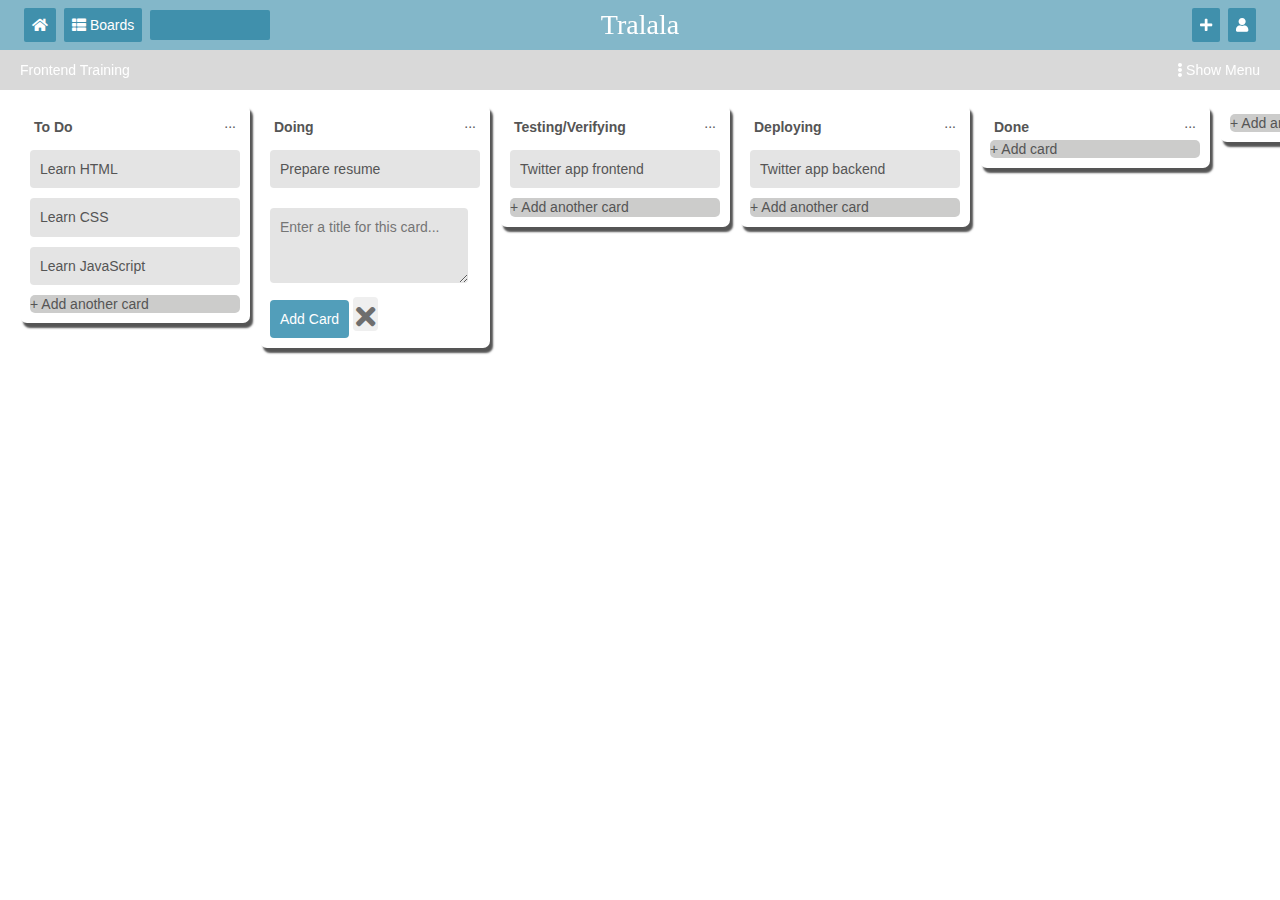
==== assignment.html @ 00f2d836 "intial stage" ====
<!DOCTYPE html>
<html lang="en">

<head>
    <meta charset="UTF-8">
    <meta name="viewport" content="width=device-width, initial-scale=1.0">
    <title>Assignment</title>
    <link rel="stylesheet" href="assignment.css">
    <link rel="stylesheet" href="https://cdnjs.cloudflare.com/ajax/libs/font-awesome/5.11.2/css/all.min.css">
</head>

<body>
    <nav class="navbar">
        <ul class="Menu">
            <li class="pointer point">
                <i class="home fas fa-home"></i>
            </li>
            <li class="pointer point">
                <i class="Boards fas fa-th-list"></i>
                Boards
            </li>
            <li class="M-input">
                <input type="text" />
            </li>
        </ul>
        <div class="Title">
            Tralala
        </div>
        <div class="Top-Rside">
            <span class="pointer point">
                <i class="fas fa-plus" id="add-Board"></i>
            </span>
            <span class="pointer point">
                <i class="fas fa-user" id="profile-image"></i>
            </span>
        </div>
    </nav>
    <div class="Board-container">
        <div class="Board-menu">
            <div class="Board-title">Frontend Training</div>
            <div class="pointer">
                <i class="fas fa-ellipsis-v"></i>
                Show Menu
            </div>
        </div>
        <div class="Board">
            <div class="task-list-wrapper">
                <div class="task-list">
                    <div class="task-list-title-container">
                        <h3 class="task-list-title">To Do</h3>
                        <span class="task-list-more pointer">...</span>
                    </div>
                    <div class="task pointer">
                        Learn HTML
                        <i class="task-edit fas fa-pencil-alt pointer"></i>
                    </div>
                    <div class="task pointer">
                        Learn CSS
                        <i class="task-edit fas fa-pencil-alt pointer"></i>
                    </div>
                    <div class="task pointer">
                        Learn JavaScript
                        <i class="task-edit fas fa-pencil-alt pointer"></i>
                    </div>
                    <div class="add-card-message pointer">+ Add another card</div>
                </div>
            </div>
            <div class="task-list-wrapper">
                <div class="task-list">
                    <div class="task-list-title-container">
                        <h3 class="task-list-title">Doing</h3>
                        <span class="task-list-more pointer">...</span>
                    </div>
                    <div class="task pointer">Prepare resume</div>
                    <div class="add-card-form">
                        <form>
                            <textarea rows="3" placeholder="Enter a title for this card..."
                                class="full-width-input"></textarea>
                            <div class="add-card-form-Top-Rside">
                                <button class="button">Add Card</button>
                                <button type="reset" class="reset"> <i
                                        class="fas fa-2x fa-times add-card-cancel pointer"></i></button>
                            </div>
                        </form>
                    </div>
                </div>
            </div>
            <div class="task-list-wrapper">
                <div class="task-list">
                    <div class="task-list-title-container">
                        <h3 class="task-list-title">Testing/Verifying</h3>
                        <span class="task-list-more pointer">...</span>
                    </div>
                    <div class="task pointer">Twitter app frontend</div>
                    <div class="add-card-message pointer">+ Add another card</div>
                </div>
            </div>
            <div class="task-list-wrapper">
                <div class="task-list">
                    <div class="task-list-title-container">
                        <h3 class="task-list-title">Deploying</h3>
                        <span class="task-list-more pointer">...</span>
                    </div>
                    <div class="task pointer">Twitter app backend</div>
                    <div class="add-card-message pointer">+ Add another card</div>
                </div>
            </div>
            <div class="task-list-wrapper">
                <div class="task-list">
                    <div class="task-list-title-container">
                        <h3 class="task-list-title">Done</h3>
                        <span class="task-list-more pointer">...</span>
                    </div>
                    <div class="add-card-message pointer">+ Add card</div>
                </div>
            </div>
            <div class="task-list-wrapper">
                <div class="task-list">
                    <div class="add-list-message pointer">+ Add another list</div>
                </div>
            </div>
            <div class="task-list-wrapper">
                <div class="task-list">
                    <div class="add-card-form">
                        <form>
                            <textarea rows="3" placeholder="Enter list title..." class="full-width-input"></textarea>
                            <div class="add-list-form-actions">
                                <button class="button">Add List</button>
                                <button class="reset" type="reset"> <i
                                        class="fas fa-2x fa-times add-card-cancel pointer"></i></button>
                            </div>
                        </form>
                    </div>
                </div>
            </div>
        </div>
    </div>
</body>

</html>
---- assignment.css ----
* {
    box-sizing: border-box;

    margin: 0;
    padding: 0;
    border: 0;
    font-size: 100%;
    font: inherit;
    vertical-align: baseline;
}

body {
    background-image: url("https://images.pexels.com/photos/531880/pexels-photo-531880.jpeg?auto=compress&cs=tinysrgb&w=1260&h=750&dpr=1");
    background-size: cover;
    background-attachment: fixed;
    font-family: Segoe UI, Roboto, "Helvetica Neue", sans-serif;
    line-height: 1.3;

    font-size: 14px;
    color: #555;
    margin-bottom: 0;
    overflow-x: hidden;
}

.navbar {
    position: fixed;
    top: 0;
    left: 0;
    right: 0;
    display: flex;
    justify-content: space-between;
    height: 50px;
    text-align: center;
    padding: 8px 20px;
    background-color: rgba(64, 144, 172, 0.65);
    color: white;
}

.navbar .Title {
    justify-content: space-around;
    font-family: "Comic Sans", "Comic Sans MS", cursive;
    font-size: 2em;
}

.navbar>* {
    width: 300px;
    display: flex;
    flex-direction: row;
    align-items: center;
}

.navbar .Menu>*,
.navbar .Top-Rside>* {
    display: inline-block;
    padding: 8px;
    border-radius: 2px;
    margin: 0px 4px;
    background-color: rgba(64, 144, 172, 1);
}

li:hover {
    background-color: rgb(49, 114, 138);
}

.navbar .Menu {
    justify-content: flex-start;
}

.navbar .M-input {
    background-color: transparent;
    padding: 0;
}

.navbar .M-input input {
    width: 120px;
    padding: 4px 0.5em;
    border: none;
    border-radius: 2px;
    outline: none;
    background-color: rgba(64, 144, 172, 1);
    color: white;
    font-size: 1.15em;
    line-height: 1.4;
    color: black;
}

.navbar .M-input input:focus {
    background-color: white;
}

.navbar .Top-Rside {
    justify-content: flex-end;
}


.pointer {
    cursor: pointer !important;
}

.pointer:hover {
    color: #afaeae;
}

.point:hover {
    background-color: rgb(45, 102, 122);
}

ul {
    list-style: none;
}

.Board {
    display: flex;
    flex-basis: 100%;
    flex-wrap: nowrap;
    overflow: auto;
    margin-top: 20px;
    padding: 84px 20px 20px;
}


.Board-container {
    display: flex;
    height: 100vh;
    overflow-y: hidden;
}

.Board-menu {
    position: fixed;
    top: 50px;
    right: 0px;
    left: 0px;
    display: flex;
    justify-content: space-between;
    align-items: center;
    height: 40px;
    padding: 0 20px;
    color: black;
    background-color: rgba(128, 128, 128, 0.3);
    color: white;
}

.task-list-wrapper {
    flex-shrink: 0;
    flex-basis: 240px;
    max-height: 100%;
    overflow: hidden;
}

.task-list {
    padding: 10px;
    margin-right: 10px;
    border-radius: 7px;
    background-color: rgba(255, 255, 255, 1);
    box-shadow: 3px 5px 2px;

}

.task-list-title-container {
    display: flex;
    justify-content: space-between;
}

.task-list-title {
    margin: 4px;
    font-weight: bold;
}

.task-list-more {
    margin: 0 4px;
}

.task,
.full-width-input {
    padding: 10px;
    margin: 10px 0;
    background-color: rgba(221, 221, 221, 0.8);
}

.task .task-edit {
    float: right;
    display: none;
    color: #000;

}

.task:hover .task-edit {
    display: inline;
}

.add-card-message,
.add-list-message {
    background-color: rgba(153, 153, 151, 0.5);
    border-radius: 5px;
}

.task-list .task,
.task-list input,
.task-list textarea,
.task-list button {
    border-radius: 4px;
}

input,
textarea {
    border: none;
    outline: none;
}


.add-card-button,
.add-list-button {
    margin-right: 8px;
}

.add-card-cancel,
.add-list-cancel {
    position: relative;
    top: 3px;
}

.button {
    margin: auto;
    padding: 10px;
    color: white;
    background-color: rgba(63, 148, 179, 0.9);
    border: 1px;

}

.button:hover {
    background-color: rgb(0, 132, 255);
}

.reset {
    color: #6e6e6e;
    padding: 3px;
}
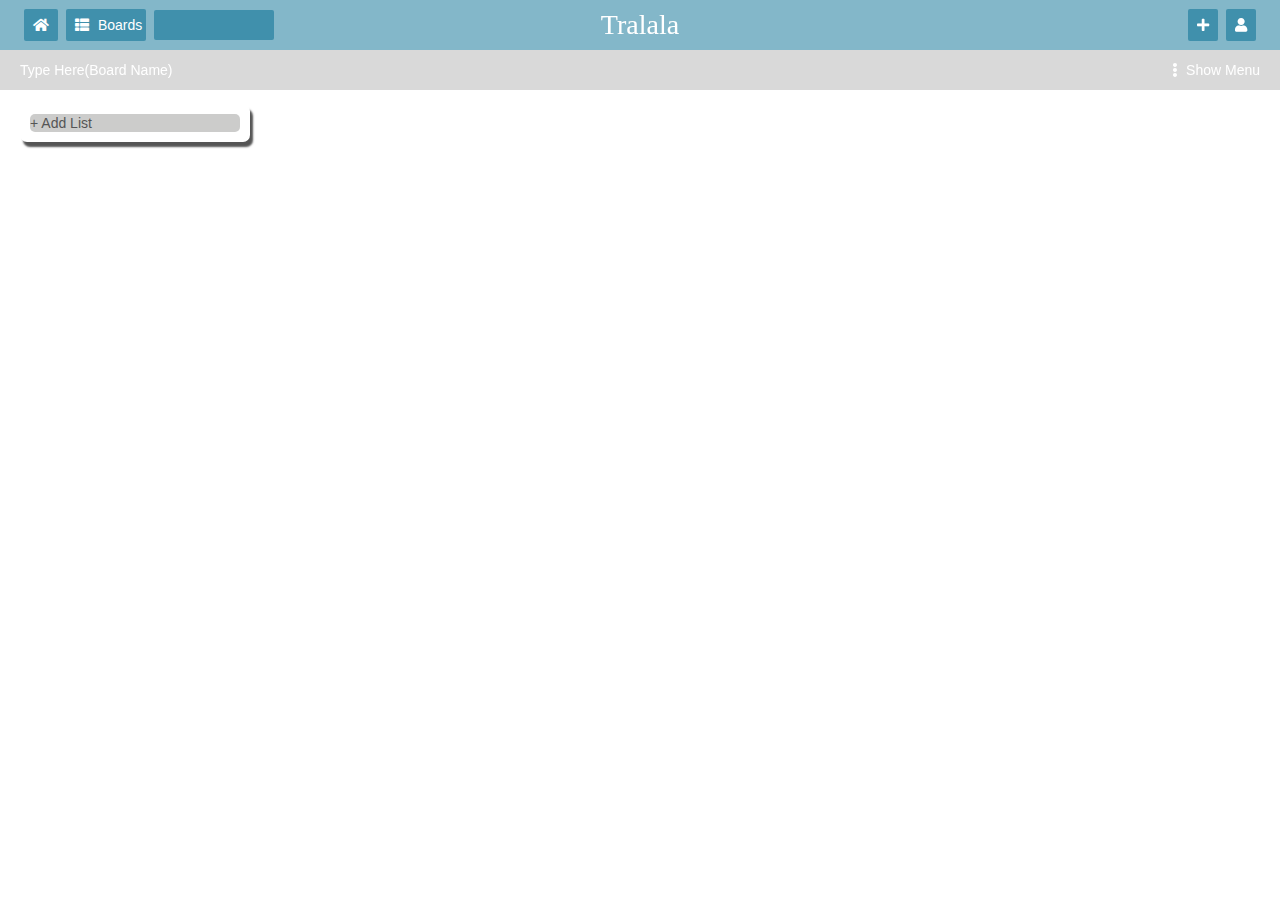
==== commit 2a62218b: "3rd commit" ====
--- a/assignment.html
+++ b/assignment.html
@@ -1,6 +1,5 @@
 <!DOCTYPE html>
 <html lang="en">
-
 <head>
     <meta charset="UTF-8">
     <meta name="viewport" content="width=device-width, initial-scale=1.0">
@@ -8,7 +7,6 @@
     <link rel="stylesheet" href="assignment.css">
     <link rel="stylesheet" href="https://cdnjs.cloudflare.com/ajax/libs/font-awesome/5.11.2/css/all.min.css">
 </head>
-
 <body>
     <nav class="navbar">
         <ul class="Menu">
@@ -20,7 +18,7 @@
                 Boards
             </li>
             <li class="M-input">
-                <input type="text" />
+                <input type="text" id="in">
             </li>
         </ul>
         <div class="Title">
@@ -37,104 +35,19 @@
     </nav>
     <div class="Board-container">
         <div class="Board-menu">
-            <div class="Board-title">Frontend Training</div>
+            <div class="Board-title"></div>
             <div class="pointer">
-                <i class="fas fa-ellipsis-v"></i>
-                Show Menu
-            </div>
-        </div>
-        <div class="Board">
-            <div class="task-list-wrapper">
-                <div class="task-list">
-                    <div class="task-list-title-container">
-                        <h3 class="task-list-title">To Do</h3>
-                        <span class="task-list-more pointer">...</span>
-                    </div>
-                    <div class="task pointer">
-                        Learn HTML
-                        <i class="task-edit fas fa-pencil-alt pointer"></i>
-                    </div>
-                    <div class="task pointer">
-                        Learn CSS
-                        <i class="task-edit fas fa-pencil-alt pointer"></i>
-                    </div>
-                    <div class="task pointer">
-                        Learn JavaScript
-                        <i class="task-edit fas fa-pencil-alt pointer"></i>
-                    </div>
-                    <div class="add-card-message pointer">+ Add another card</div>
-                </div>
-            </div>
-            <div class="task-list-wrapper">
-                <div class="task-list">
-                    <div class="task-list-title-container">
-                        <h3 class="task-list-title">Doing</h3>
-                        <span class="task-list-more pointer">...</span>
-                    </div>
-                    <div class="task pointer">Prepare resume</div>
-                    <div class="add-card-form">
-                        <form>
-                            <textarea rows="3" placeholder="Enter a title for this card..."
-                                class="full-width-input"></textarea>
-                            <div class="add-card-form-Top-Rside">
-                                <button class="button">Add Card</button>
-                                <button type="reset" class="reset"> <i
-                                        class="fas fa-2x fa-times add-card-cancel pointer"></i></button>
-                            </div>
-                        </form>
-                    </div>
-                </div>
-            </div>
-            <div class="task-list-wrapper">
-                <div class="task-list">
-                    <div class="task-list-title-container">
-                        <h3 class="task-list-title">Testing/Verifying</h3>
-                        <span class="task-list-more pointer">...</span>
-                    </div>
-                    <div class="task pointer">Twitter app frontend</div>
-                    <div class="add-card-message pointer">+ Add another card</div>
-                </div>
-            </div>
-            <div class="task-list-wrapper">
-                <div class="task-list">
-                    <div class="task-list-title-container">
-                        <h3 class="task-list-title">Deploying</h3>
-                        <span class="task-list-more pointer">...</span>
-                    </div>
-                    <div class="task pointer">Twitter app backend</div>
-                    <div class="add-card-message pointer">+ Add another card</div>
-                </div>
-            </div>
-            <div class="task-list-wrapper">
-                <div class="task-list">
-                    <div class="task-list-title-container">
-                        <h3 class="task-list-title">Done</h3>
-                        <span class="task-list-more pointer">...</span>
-                    </div>
-                    <div class="add-card-message pointer">+ Add card</div>
-                </div>
-            </div>
-            <div class="task-list-wrapper">
-                <div class="task-list">
-                    <div class="add-list-message pointer">+ Add another list</div>
-                </div>
-            </div>
-            <div class="task-list-wrapper">
-                <div class="task-list">
-                    <div class="add-card-form">
-                        <form>
-                            <textarea rows="3" placeholder="Enter list title..." class="full-width-input"></textarea>
-                            <div class="add-list-form-actions">
-                                <button class="button">Add List</button>
-                                <button class="reset" type="reset"> <i
-                                        class="fas fa-2x fa-times add-card-cancel pointer"></i></button>
-                            </div>
-                        </form>
+                <div class="dropdown">
+                    <div id="dropdownButton" class="dropdown-button">
+                        <i class="fas fa-ellipsis-v"></i>
+                        Show Menu
                     </div>
                 </div>
             </div>
         </div>
+        <div class="Board">
+        </div>
     </div>
+    <script type="module" src="assignment.js"></script>
 </body>
-
 </html>--- a/assignment.css
+++ b/assignment.css
@@ -1,27 +1,22 @@
 * {
     box-sizing: border-box;
-
     margin: 0;
     padding: 0;
     border: 0;
-    font-size: 100%;
     font: inherit;
     vertical-align: baseline;
 }
-
 body {
     background-image: url("https://images.pexels.com/photos/531880/pexels-photo-531880.jpeg?auto=compress&cs=tinysrgb&w=1260&h=750&dpr=1");
     background-size: cover;
     background-attachment: fixed;
     font-family: Segoe UI, Roboto, "Helvetica Neue", sans-serif;
     line-height: 1.3;
-
     font-size: 14px;
     color: #555;
     margin-bottom: 0;
     overflow-x: hidden;
 }
-
 .navbar {
     position: fixed;
     top: 0;
@@ -35,42 +30,35 @@
     background-color: rgba(64, 144, 172, 0.65);
     color: white;
 }
-
 .navbar .Title {
     justify-content: space-around;
     font-family: "Comic Sans", "Comic Sans MS", cursive;
     font-size: 2em;
 }
-
 .navbar>* {
     width: 300px;
     display: flex;
     flex-direction: row;
     align-items: center;
 }
-
 .navbar .Menu>*,
 .navbar .Top-Rside>* {
     display: inline-block;
-    padding: 8px;
+    padding: 4px;
     border-radius: 2px;
     margin: 0px 4px;
     background-color: rgba(64, 144, 172, 1);
 }
-
 li:hover {
     background-color: rgb(49, 114, 138);
 }
-
 .navbar .Menu {
     justify-content: flex-start;
 }
-
 .navbar .M-input {
     background-color: transparent;
     padding: 0;
 }
-
 .navbar .M-input input {
     width: 120px;
     padding: 4px 0.5em;
@@ -78,37 +66,69 @@
     border-radius: 2px;
     outline: none;
     background-color: rgba(64, 144, 172, 1);
-    color: white;
     font-size: 1.15em;
     line-height: 1.4;
     color: black;
 }
-
 .navbar .M-input input:focus {
     background-color: white;
 }
-
 .navbar .Top-Rside {
     justify-content: flex-end;
 }
-
-
+.Board-title>input {
+    background-color: rgba(0, 0, 0, 0);
+    color: #fff;
+}
+.Board-title>input::placeholder {
+    color: #fff;
+    ;
+}
 .pointer {
     cursor: pointer !important;
 }
-
 .pointer:hover {
     color: #afaeae;
 }
-
 .point:hover {
     background-color: rgb(45, 102, 122);
 }
-
+.dropdown {
+    position: relative;
+    display: inline-block;
+}
+.dropdown-content {
+    border-radius: 5px;
+    box-shadow: 2px 5px 10px;
+    right: 0;
+    color: #000;
+    display: none;
+    position: absolute;
+    background-color: rgba(255, 255, 255, 0.9);
+}
+.dropdown-content div {
+    padding: 5px 20px 5px 5px;
+    border-radius: 5px;
+    cursor: pointer;
+    display: inline-flex;
+    flex-direction: row-reverse;
+    width: max-content;
+    justify-content: flex-end;
+    align-items: center;
+}
+.dropdown-content div i {
+    padding: 1;
+    font-size: medium;
+}
+.dropdown-content div:hover {
+    background-color: #ddd;
+}
+.show {
+    display: block;
+}
 ul {
     list-style: none;
 }
-
 .Board {
     display: flex;
     flex-basis: 100%;
@@ -117,14 +137,11 @@
     margin-top: 20px;
     padding: 84px 20px 20px;
 }
-
-
 .Board-container {
     display: flex;
     height: 100vh;
     overflow-y: hidden;
 }
-
 .Board-menu {
     position: fixed;
     top: 50px;
@@ -135,90 +152,72 @@
     align-items: center;
     height: 40px;
     padding: 0 20px;
-    color: black;
     background-color: rgba(128, 128, 128, 0.3);
     color: white;
 }
-
 .task-list-wrapper {
     flex-shrink: 0;
     flex-basis: 240px;
     max-height: 100%;
     overflow: hidden;
 }
-
 .task-list {
     padding: 10px;
     margin-right: 10px;
     border-radius: 7px;
     background-color: rgba(255, 255, 255, 1);
     box-shadow: 3px 5px 2px;
-
-}
-
+}
 .task-list-title-container {
     display: flex;
     justify-content: space-between;
 }
-
 .task-list-title {
     margin: 4px;
     font-weight: bold;
 }
-
 .task-list-more {
     margin: 0 4px;
 }
-
 .task,
 .full-width-input {
     padding: 10px;
-    margin: 10px 0;
     background-color: rgba(221, 221, 221, 0.8);
 }
-
 .task .task-edit {
     float: right;
     display: none;
     color: #000;
 
 }
-
 .task:hover .task-edit {
     display: inline;
 }
-
 .add-card-message,
 .add-list-message {
     background-color: rgba(153, 153, 151, 0.5);
     border-radius: 5px;
 }
-
 .task-list .task,
 .task-list input,
 .task-list textarea,
 .task-list button {
     border-radius: 4px;
 }
-
 input,
 textarea {
     border: none;
     outline: none;
 }
-
-
 .add-card-button,
 .add-list-button {
     margin-right: 8px;
 }
-
 .add-card-cancel,
 .add-list-cancel {
     position: relative;
     top: 3px;
 }
-
 .button {
     margin: auto;
     padding: 10px;
@@ -227,12 +226,43 @@
     border: 1px;
 
 }
-
 .button:hover {
     background-color: rgb(0, 132, 255);
 }
-
+form {
+    background-color: #fff;
+}
+.task-edit {
+    color: #dad9d9;
+}
+.taskpointer {
+    margin: 5px;
+    padding: 5px;
+    background-color: #dad9d9;
+    color: #444343;
+    display: flex;
+    justify-content: space-between;
+    border-radius: 4px;
+}
+.taskpointer:has(> form) {
+    padding: 0;
+}
+.taskpointer:hover {
+    color: #777777;
+}
+.taskpointer:hover>.task-edit {
+    color: #777777;
+}
 .reset {
     color: #6e6e6e;
     padding: 3px;
+}
+.highlighted {
+    background-color: aqua;
+}
+i {
+    padding: 5px;
+}
+.dragdrop {
+    padding-top: 7px;
 }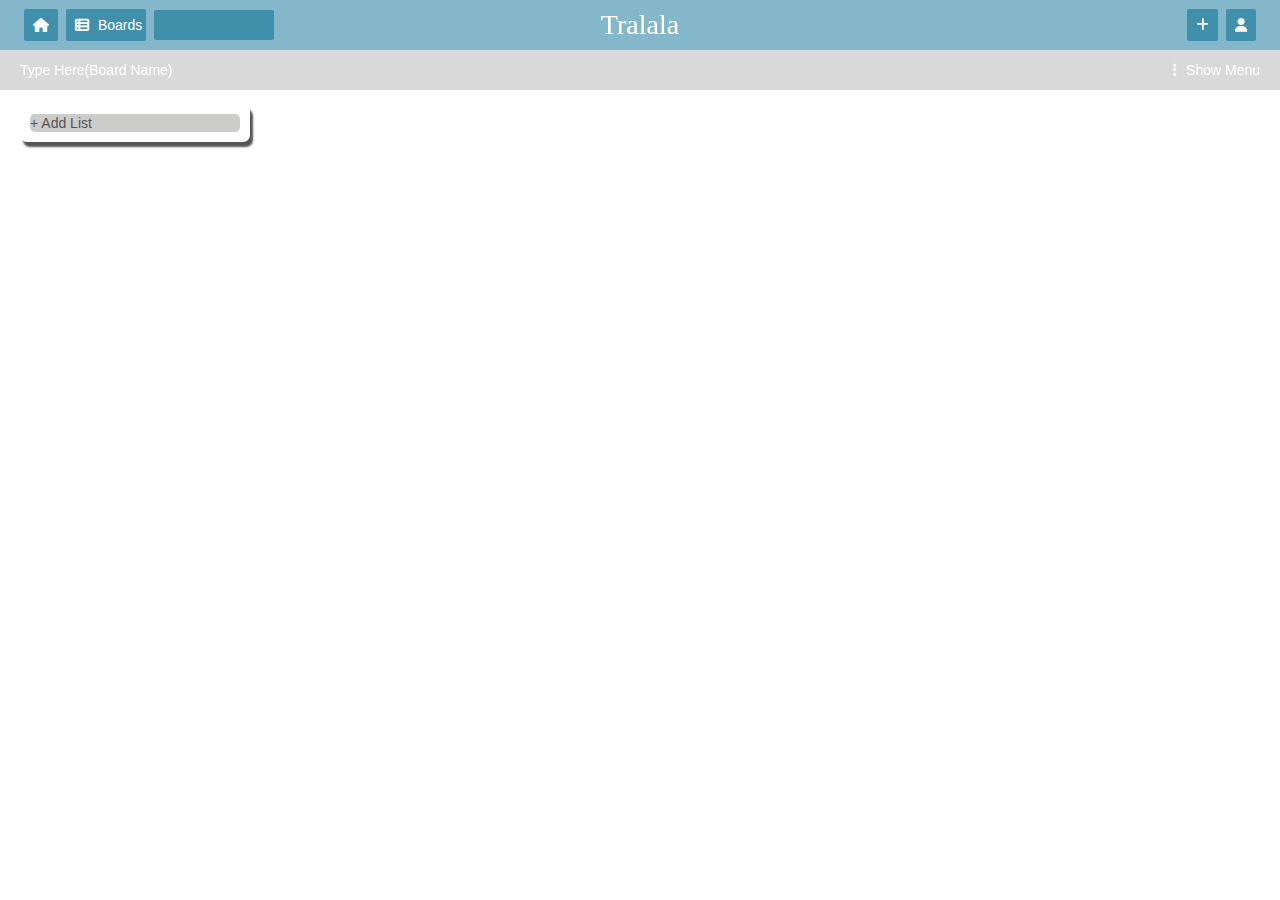
==== commit 53a6b898: "4th commit incude touch event" ====
--- a/assignment.html
+++ b/assignment.html
@@ -5,7 +5,7 @@
     <meta name="viewport" content="width=device-width, initial-scale=1.0">
     <title>Assignment</title>
     <link rel="stylesheet" href="assignment.css">
-    <link rel="stylesheet" href="https://cdnjs.cloudflare.com/ajax/libs/font-awesome/5.11.2/css/all.min.css">
+    <link rel="stylesheet" href="https://cdnjs.cloudflare.com/ajax/libs/font-awesome/6.6.0/css/all.min.css">
 </head>
 <body>
     <nav class="navbar">
@@ -18,7 +18,7 @@
                 Boards
             </li>
             <li class="M-input">
-                <input type="text" id="in">
+               
             </li>
         </ul>
         <div class="Title">
--- a/assignment.css
+++ b/assignment.css
@@ -82,7 +82,7 @@
 }
 .Board-title>input::placeholder {
     color: #fff;
-    ;
+    
 }
 .pointer {
     cursor: pointer !important;
@@ -243,6 +243,7 @@
     display: flex;
     justify-content: space-between;
     border-radius: 4px;
+    width: 200px;
 }
 .taskpointer:has(> form) {
     padding: 0;
